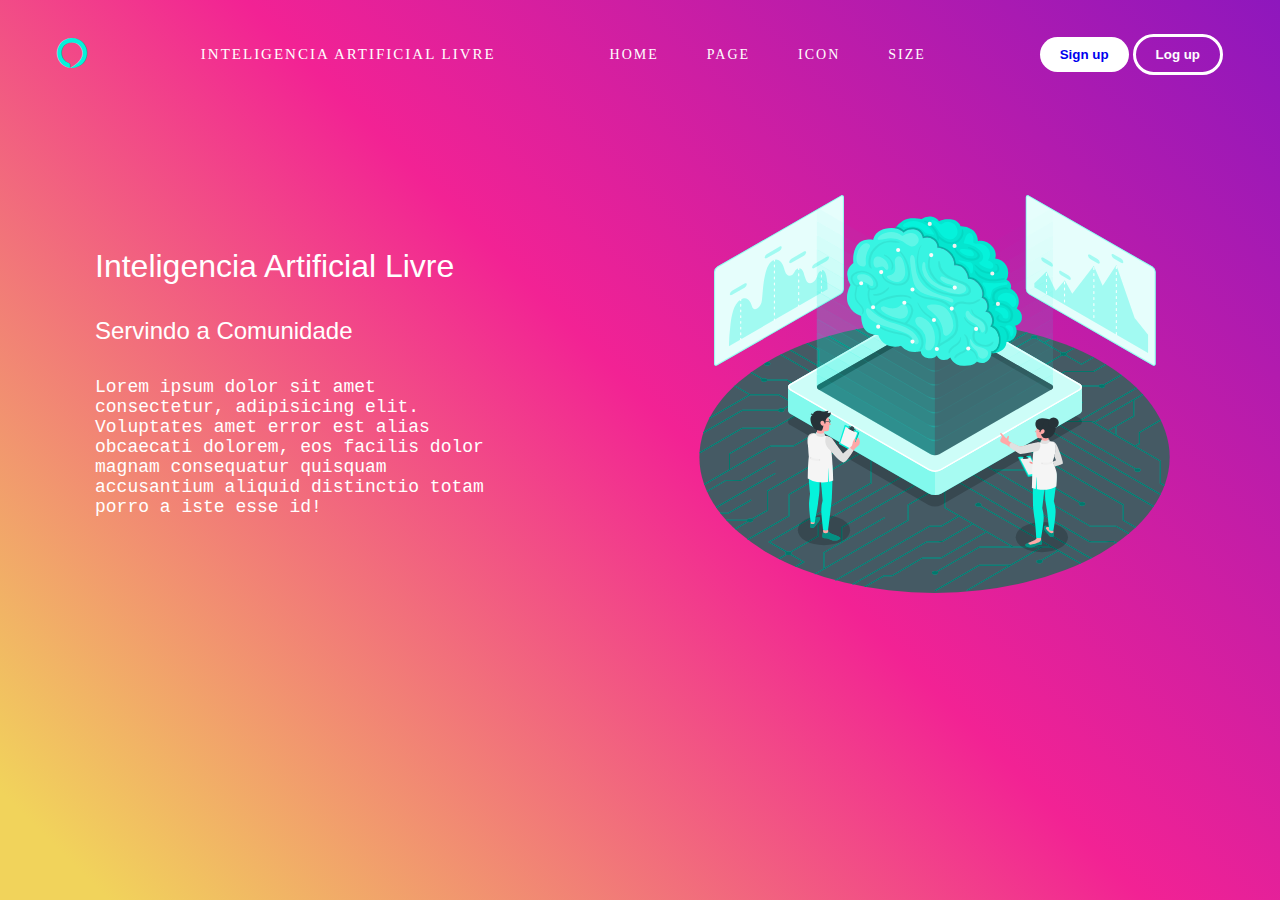
==== index.html @ b20aeb9f "Add files via upload" ====
<!DOCTYPE html>
<html lang="en">
<head>
    <meta charset="UTF-8">
    <meta name="viewport" content="width=device-width, initial-scale=1.0">
    <link rel="stylesheet" href="Styles/global.css">
    <link rel="stylesheet" href="https://cdn.jsdelivr.net/npm/bootstrap-icons@1.10.5/font/bootstrap-icons.css">
    <title>IAL</title>
</head>
<body>
    <header class="head_cabecalho">
        <!--<label for="check"></label>-->
        <!--<div class="menu_lateral_btn">
            <div class="line1"></div>
            <div class="line1"></div>
            <div class="line1"></div>
        </div>-->

        <div class="imagem_icone">
            <span class="icon"><i class="bi bi-alexa"></i></span>
        </div>

        <div class="nome">
            <a href="#">Inteligencia Artificial Livre</a>
        </div><!--Fim Nome-->

        <nav class="nav_cab_line_1">
            <ul class="nav_list_1">
                <li class="nav_item_1"><a href="#" class="nav_link_1">Home</a></li>
                <li class="nav_item_1"><a href="#" class="nav_link_1">Page</a></li>
                <li class="nav_item_1"><a href="#" class="nav_link_1">Icon</a></li>
                <li class="nav_item_1"><a href="#" class="nav_link_1">Size</a></li>
            </ul>
        </nav>

        <div class="btn_login">
            <button class="btn_sign"><a href="#">Sign up</a></button>
            <button class="btn_log"><a href="#">Log up</a></button>
        </div>
    </header>

    <main class="main_corpo">
        <section class="main_content">
            <article class="main_content_text">
                <h1>Inteligencia Artificial Livre</h1>
                <h2>Servindo a Comunidade</h2>
                <p>
                    Lorem ipsum dolor sit amet consectetur, adipisicing elit. Voluptates amet error est alias obcaecati dolorem, eos facilis dolor magnam consequatur quisquam accusantium aliquid distinctio totam porro a iste esse id!
                </p>
            </article>
            <img class="main_content_img" src="Assets/artificial-intelligence-animate (1).svg" alt="Machine">
        </section>
    </main>

    <footer class="foot_rodape">
        
    </footer>
</body>
</html>
---- Styles/global.css ----
@import url('header.css');
@import url('main.css');
*{
    padding: 0;
    margin: 0;
    box-sizing: border-box;
}

:root{
    --text: #EDF1F7;
    --red: #C51212;
    --blue: #0041C2;
    --green: #14B02D;
    --yellow: #ffc12b;
    --princPink: #F22294;
    --altPink: #F25ECB;
    --princYellow: #FFDB4A;
    --altYellow: #f1d35b;
    --princBlue: #044BD9;
    --princCian: #05F2DB;
    --princeRoxo: #8e17bd;
    --altRoxo: #8f21bb;
}

body{
    width: 100%;
    height: 100vh;
    background-image: linear-gradient(45deg,var(--altYellow) 5%,var(--princPink),var(--princeRoxo));
}
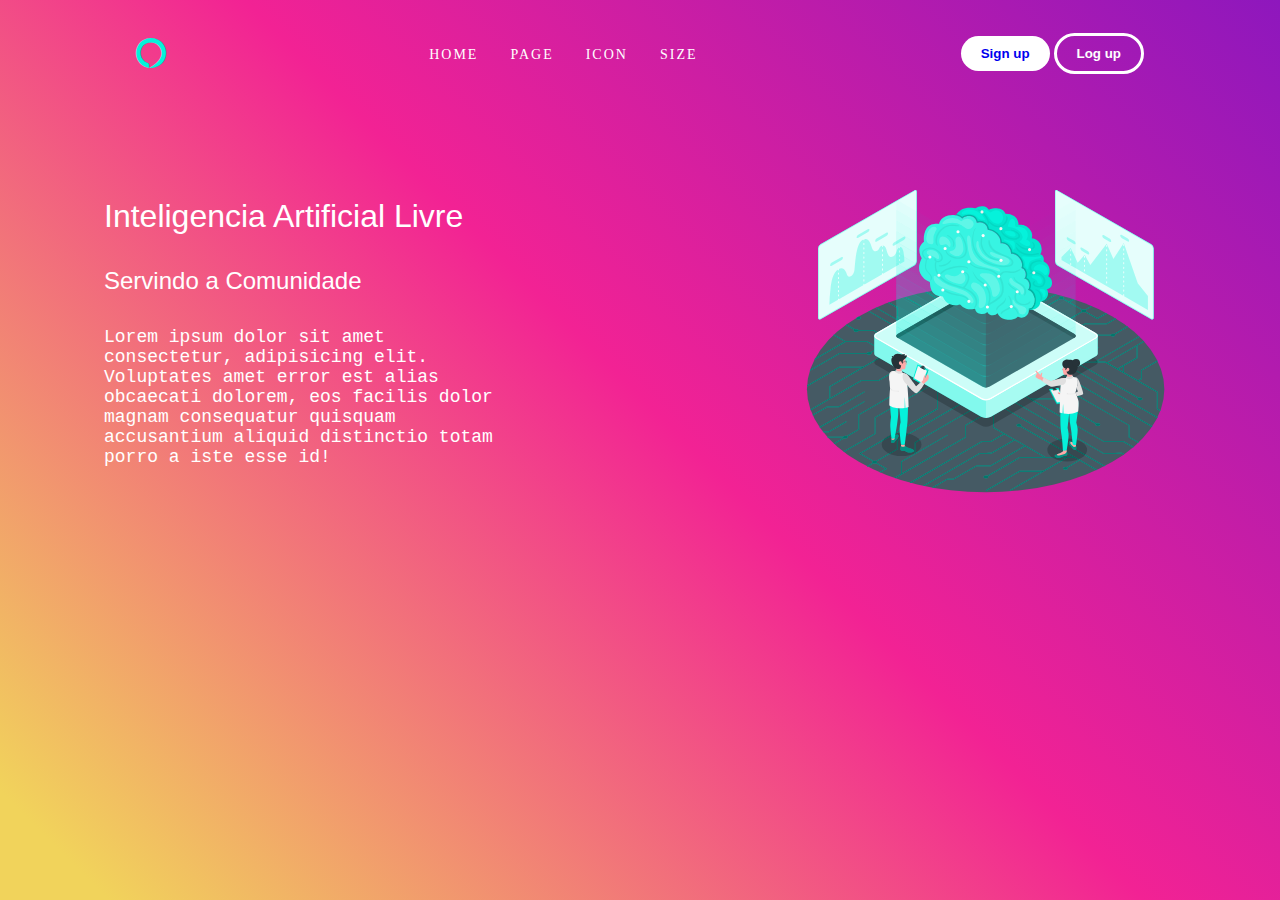
==== commit e710ea4d: "Versão responsiva" ====
--- a/index.html
+++ b/index.html
@@ -5,6 +5,7 @@
     <meta name="viewport" content="width=device-width, initial-scale=1.0">
     <link rel="stylesheet" href="Styles/global.css">
     <link rel="stylesheet" href="https://cdn.jsdelivr.net/npm/bootstrap-icons@1.10.5/font/bootstrap-icons.css">
+    <link rel="stylesheet" href="https://fonts.googleapis.com/css2?family=Material+Symbols+Outlined:opsz,wght,FILL,GRAD@24,400,0,0" />
     <title>IAL</title>
 </head>
 <body>
--- a/Styles/global.css
+++ b/Styles/global.css
@@ -25,5 +25,11 @@
 body{
     width: 100%;
     height: 100vh;
-    background-image: linear-gradient(45deg,var(--altYellow) 5%,var(--princPink),var(--princeRoxo));
+    background-color: var(--princPink)
+}
+
+@media (min-width: 720px) {
+    body {
+        background-image: linear-gradient(45deg,var(--altYellow) 5%,var(--princPink),var(--princeRoxo));
+    }
 }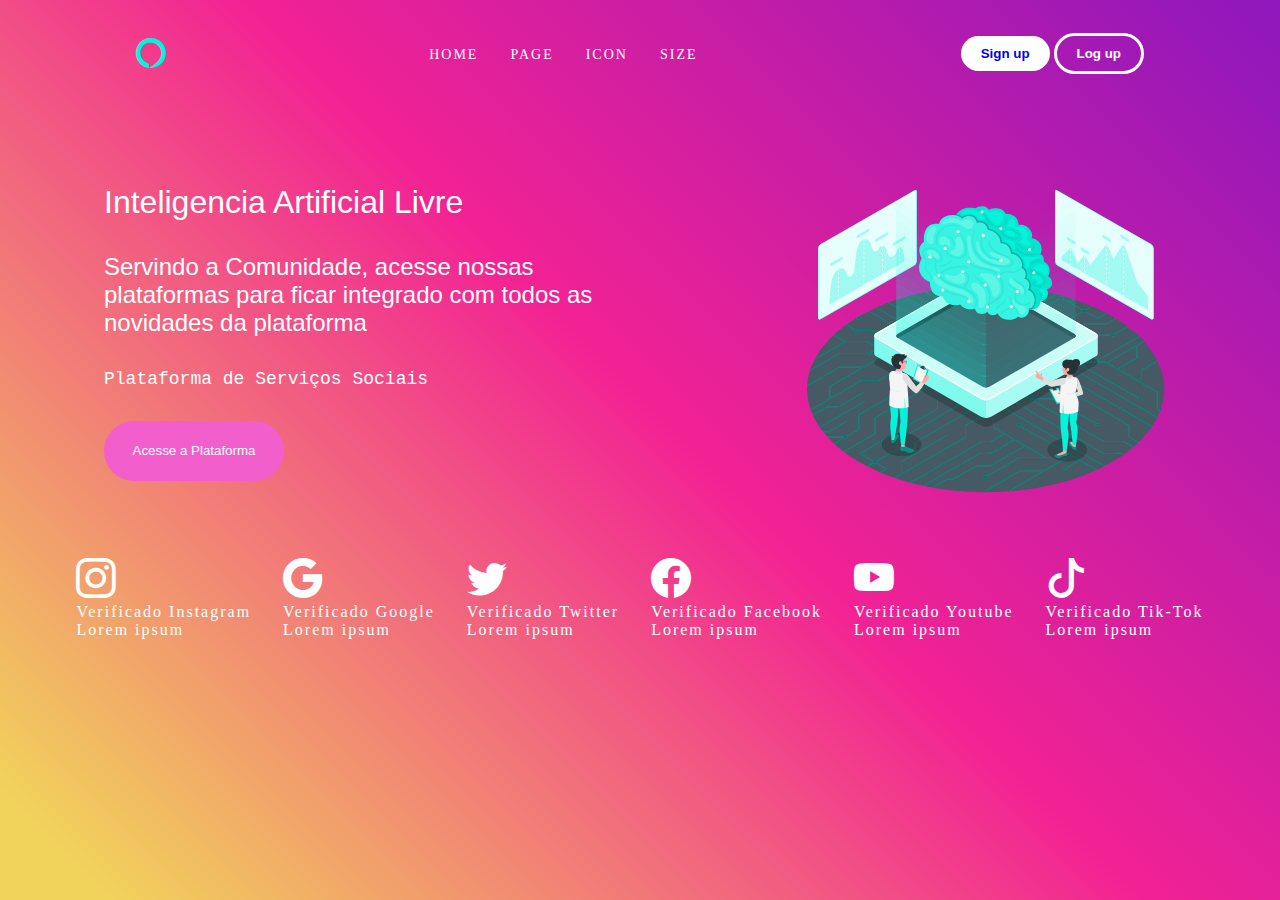
==== commit 82497387: "Update do index e Documentação" ====
--- a/index.html
+++ b/index.html
@@ -19,7 +19,7 @@
 
         <div class="imagem_icone">
             <span class="icon"><i class="bi bi-alexa"></i></span>
-        </div>
+        </div><!--Fim Icon-->
 
         <div class="nome">
             <a href="#">Inteligencia Artificial Livre</a>
@@ -32,25 +32,80 @@
                 <li class="nav_item_1"><a href="#" class="nav_link_1">Icon</a></li>
                 <li class="nav_item_1"><a href="#" class="nav_link_1">Size</a></li>
             </ul>
-        </nav>
+        </nav><!--Fim Nav-->
 
         <div class="btn_login">
             <button class="btn_sign"><a href="#">Sign up</a></button>
             <button class="btn_log"><a href="#">Log up</a></button>
-        </div>
-    </header>
+        </div><!--Fim Btn-->
+    </header><!--Fim do Cabecalho-->
 
     <main class="main_corpo">
-        <section class="main_content">
-            <article class="main_content_text">
-                <h1>Inteligencia Artificial Livre</h1>
-                <h2>Servindo a Comunidade</h2>
-                <p>
-                    Lorem ipsum dolor sit amet consectetur, adipisicing elit. Voluptates amet error est alias obcaecati dolorem, eos facilis dolor magnam consequatur quisquam accusantium aliquid distinctio totam porro a iste esse id!
-                </p>
+        <section class="first_main">
+            <article class="main_content">
+                <aside class="main_content_text">
+                    <h1>Inteligencia Artificial Livre</h1>
+                    <h2>Servindo a Comunidade, acesse nossas plataformas para ficar integrado com todos as novidades da plataforma</h2>
+                    <p>Plataforma de Serviços Sociais</p>
+                    <button>Acesse a Plataforma</button>
+                </aside>
+                <img class="main_content_img" src="Assets/artificial-intelligence-animate (1).svg" alt="Machine">
             </article>
-            <img class="main_content_img" src="Assets/artificial-intelligence-animate (1).svg" alt="Machine">
-        </section>
+            <article class="main_content_2">
+                <nav class="main_content_2_logo">
+                    <ul class="main_content_2_nav_list">
+                        <li class="main_nav_item">
+                            <a href="" class="nav_link_2">
+                                <span class="main_icon"><i class="bi bi-instagram"></i></span>
+                                <p>Verificado Instagram<br>Lorem ipsum</p>
+                            </a>
+                        </li>
+                        <li class="main_nav_item">
+                            <a href="" class="nav_link_2">
+                                <span class="main_icon"><i class="bi bi-google"></i></span>
+                                <p>Verificado Google<br>Lorem ipsum</p>
+                            </a>
+                        </li>
+                        <li class="main_nav_item">
+                            <a href="" class="nav_link_2">
+                                <span class="main_icon"><i class="bi bi-twitter"></i></span>
+                                <p>Verificado Twitter<br>Lorem ipsum</p>
+                            </a>
+                        </li>
+                        <li class="main_nav_item">
+                            <a href="" class="nav_link_2">
+                                <span class="main_icon"><i class="bi bi-facebook"></i></span>
+                                <p>Verificado Facebook<br>Lorem ipsum</p>
+                            </a>
+                        </li>
+                        <li class="main_nav_item">
+                            <a href="" class="nav_link_2">
+                                <span class="main_icon"><i class="bi bi-youtube"></i></span>
+                                <p>Verificado Youtube<br>Lorem ipsum</p>
+                            </a>
+                        </li>
+                        <li class="main_nav_item">
+                            <a href="" class="nav_link_2">
+                                <span class="main_icon"><i class="bi bi-tiktok"></i></span>
+                                <p>Verificado Tik-Tok<br>Lorem ipsum</p>
+                            </a>
+                        </li>
+                    </ul>
+                </nav>
+            </article>
+        </section><!--Fim Section.First_Main-->
+
+        <!--<section class="second_main">
+            <article class="second_main_content_text">
+                <h1>Olá Mundo</h1>
+                <h2>Olá Mundo</h2>
+                <h3>Olá Mundo</h3>
+                <h4>Olá Mundo</h4>
+                <h5>Olá Mundo</h5>
+                <h6>Olá Mundo</h6>
+            </article>
+            
+        </section><!--Fim Section.Second_Main-->
     </main>
 
     <footer class="foot_rodape">
--- a/Styles/global.css
+++ b/Styles/global.css
@@ -17,6 +17,8 @@
     --princYellow: #FFDB4A;
     --altYellow: #f1d35b;
     --princBlue: #044BD9;
+    --altBlue: #2564e0;
+    --desqBlue: #3572eb;
     --princCian: #05F2DB;
     --princeRoxo: #8e17bd;
     --altRoxo: #8f21bb;
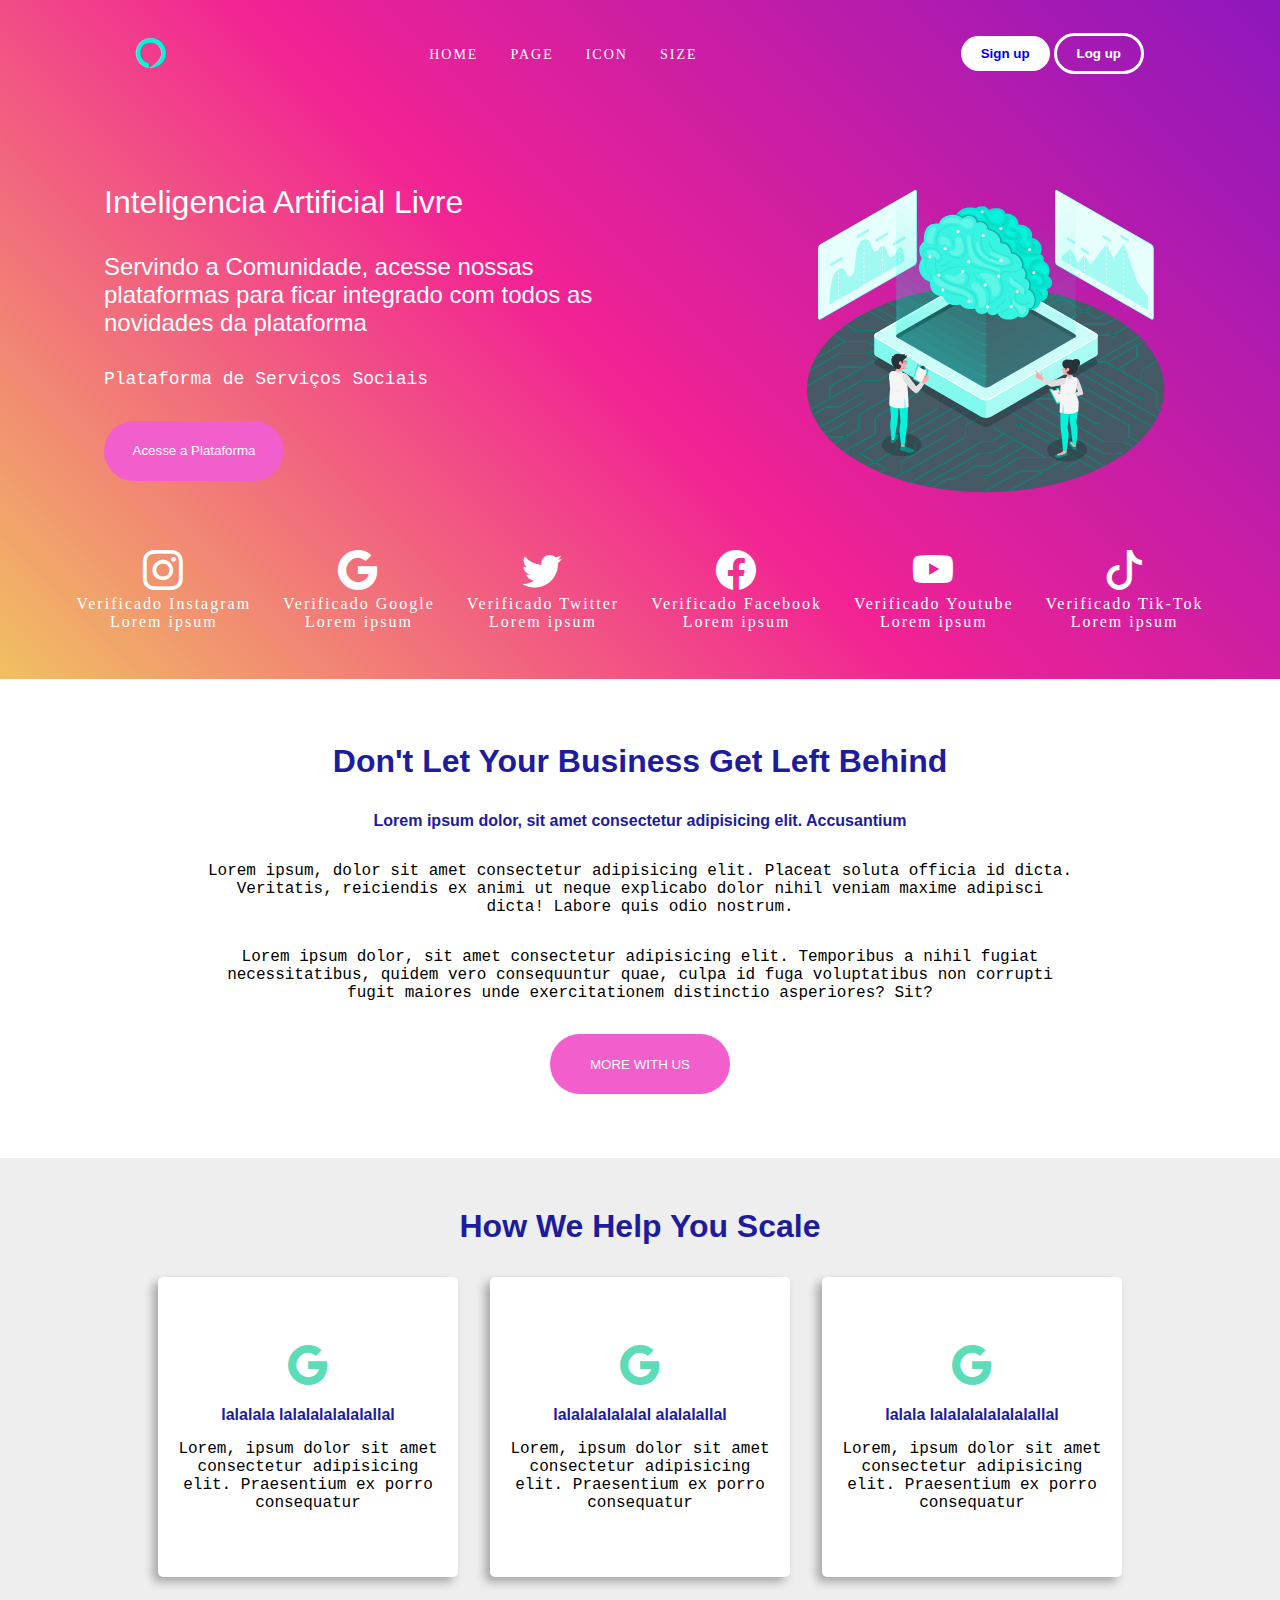
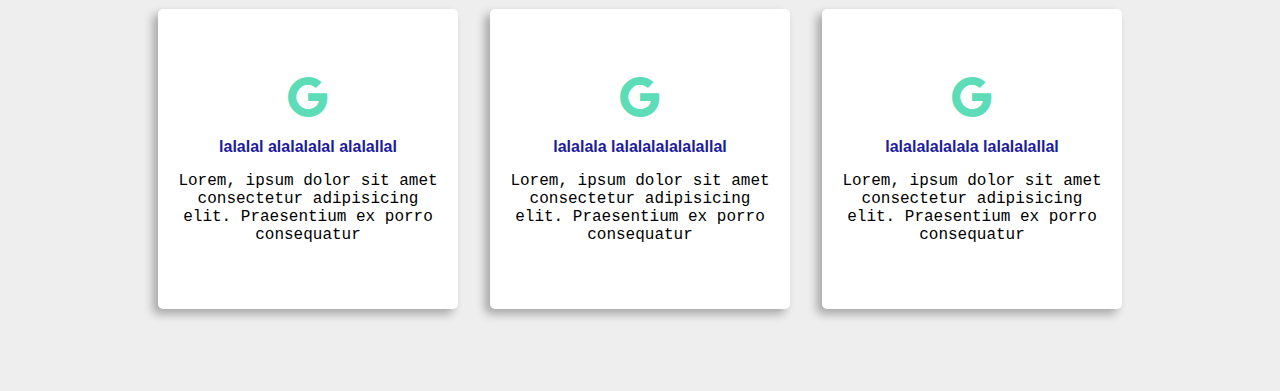
==== commit 3aaa85fb: ":rocket: implementação dos cards" ====
--- a/index.html
+++ b/index.html
@@ -93,19 +93,58 @@
                     </ul>
                 </nav>
             </article>
-        </section><!--Fim Section.First_Main-->
+        </section>
+        <section class="infos">
+            <article class="texto-infos">
+                <h2>Don't Let Your Business Get Left Behind</h2>
+                <h3>Lorem ipsum dolor, sit amet consectetur adipisicing elit. Accusantium</h3>
+                <p>Lorem ipsum, dolor sit amet consectetur adipisicing elit. Placeat soluta officia id dicta. Veritatis, reiciendis ex animi ut neque explicabo dolor nihil veniam maxime adipisci dicta! Labore quis odio nostrum.</p>
+                <p>Lorem ipsum dolor, sit amet consectetur adipisicing elit. Temporibus a nihil fugiat necessitatibus, quidem vero consequuntur quae, culpa id fuga voluptatibus non corrupti fugit maiores unde exercitationem distinctio asperiores? Sit?</p>
+                <button>MORE WITH US</button>
+            </article>
+            <article class="cards-infos">
+                <h2>How We Help You Scale</h2>
 
-        <!--<section class="second_main">
-            <article class="second_main_content_text">
-                <h1>Olá Mundo</h1>
-                <h2>Olá Mundo</h2>
-                <h3>Olá Mundo</h3>
-                <h4>Olá Mundo</h4>
-                <h5>Olá Mundo</h5>
-                <h6>Olá Mundo</h6>
+                <div class="container-infos">
+                    <div class="card-infos">
+                        <span class="main_icon"><i class="bi bi-google"></i></span>
+                        <h4>lalalala lalalalalalalallal</h4>
+                        <p>Lorem, ipsum dolor sit amet consectetur adipisicing elit. Praesentium ex porro consequatur</p>
+                    </div>
+
+                    <div class="card-infos">
+                        <span class="main_icon"><i class="bi bi-google"></i></span>
+                        <h4>lalalalalalalal alalalallal</h4>
+                        <p>Lorem, ipsum dolor sit amet consectetur adipisicing elit. Praesentium ex porro consequatur</p>
+                    </div>
+
+                    <div class="card-infos">
+                        <span class="main_icon"><i class="bi bi-google"></i></span>
+                        <h4>lalala lalalalalalalalallal</h4>
+                        <p>Lorem, ipsum dolor sit amet consectetur adipisicing elit. Praesentium ex porro consequatur</p>
+                    </div>
+
+                    <div class="card-infos">
+                        <span class="main_icon"><i class="bi bi-google"></i></span>
+                        <h4>lalalal alalalalal alalallal</h4>
+                        <p>Lorem, ipsum dolor sit amet consectetur adipisicing elit. Praesentium ex porro consequatur</p>
+                    </div>
+
+                    <div class="card-infos">
+                        <span class="main_icon"><i class="bi bi-google"></i></span>
+                        <h4>lalalala lalalalalalalallal</h4>
+                        <p>Lorem, ipsum dolor sit amet consectetur adipisicing elit. Praesentium ex porro consequatur</p>
+                    </div>
+
+                    <div class="card-infos">
+                        <span class="main_icon"><i class="bi bi-google"></i></span>
+                        <h4>lalalalalalala lalalalallal</h4>
+                        <p>Lorem, ipsum dolor sit amet consectetur adipisicing elit. Praesentium ex porro consequatur</p>
+                    </div>
+                </div>
+
             </article>
-            
-        </section><!--Fim Section.Second_Main-->
+        </section>
     </main>
 
     <footer class="foot_rodape">
--- a/Styles/global.css
+++ b/Styles/global.css
@@ -1,5 +1,6 @@
 @import url('header.css');
 @import url('main.css');
+
 *{
     padding: 0;
     margin: 0;
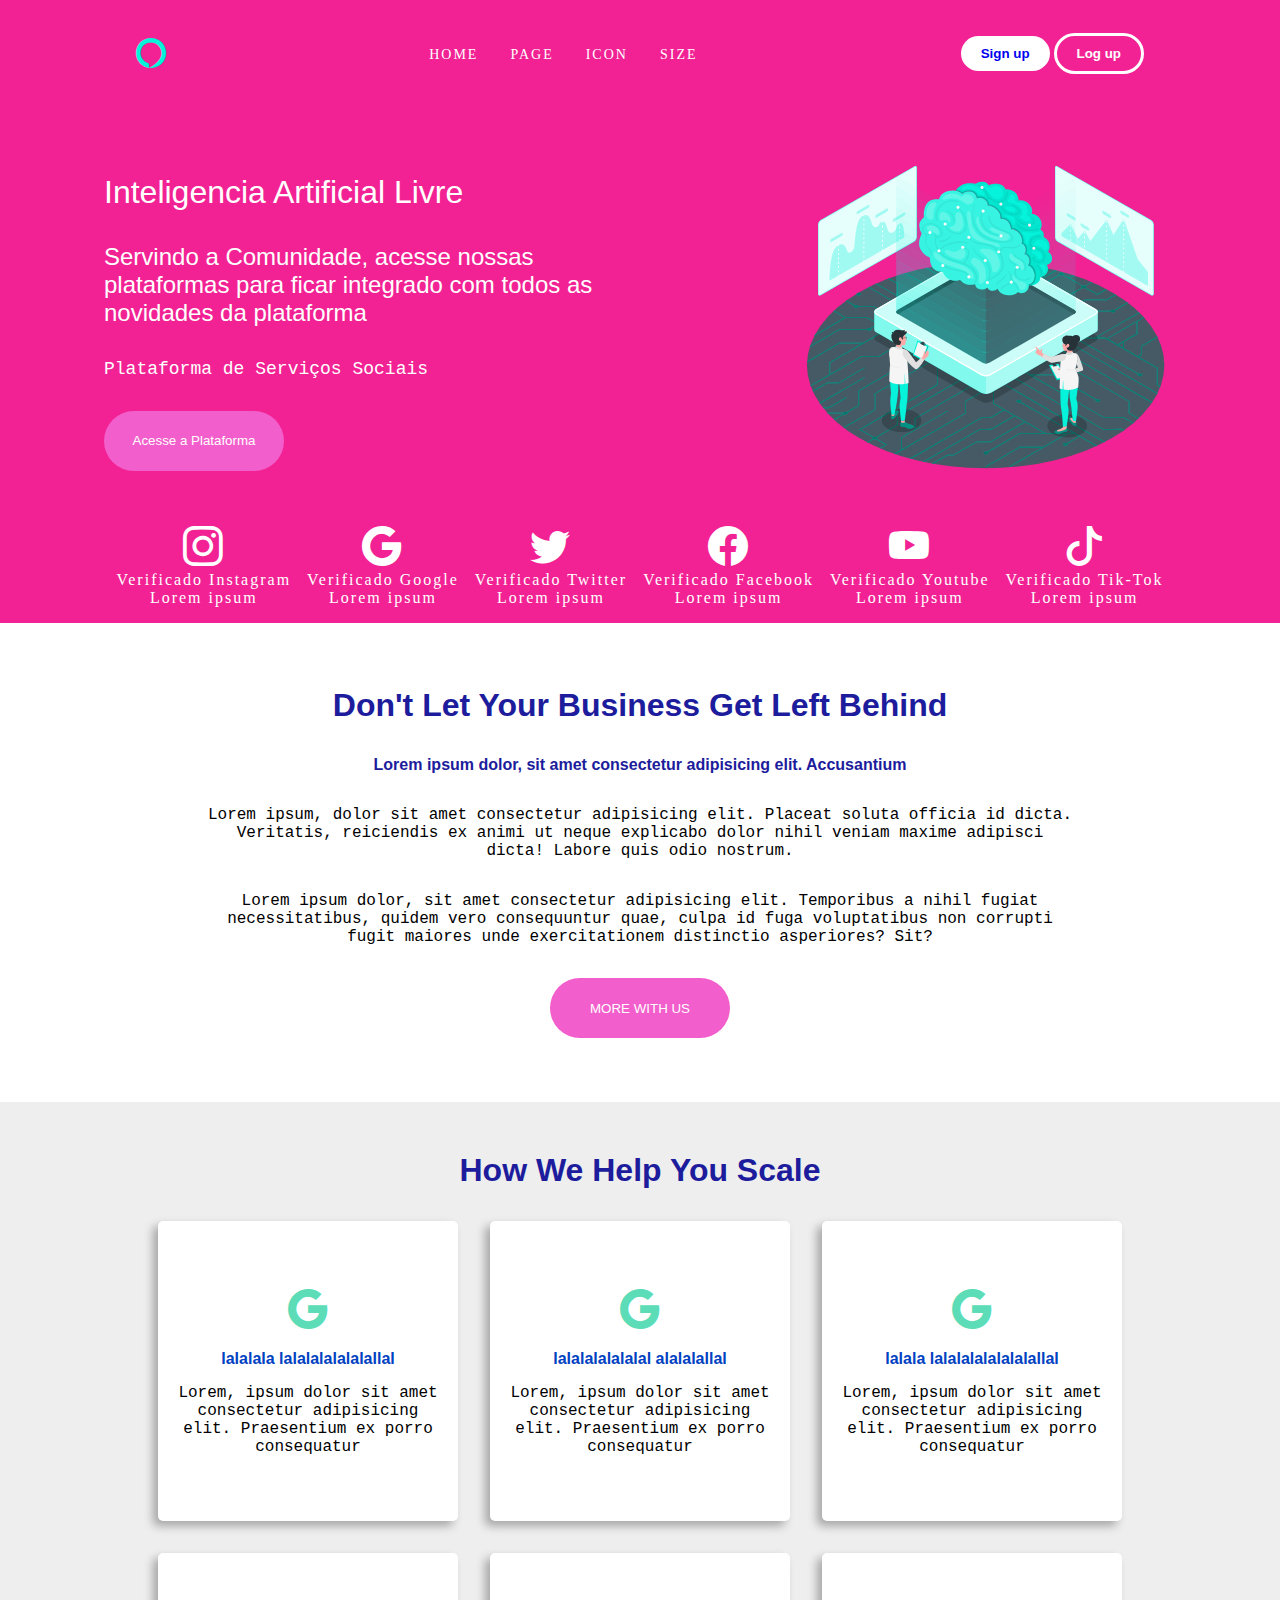
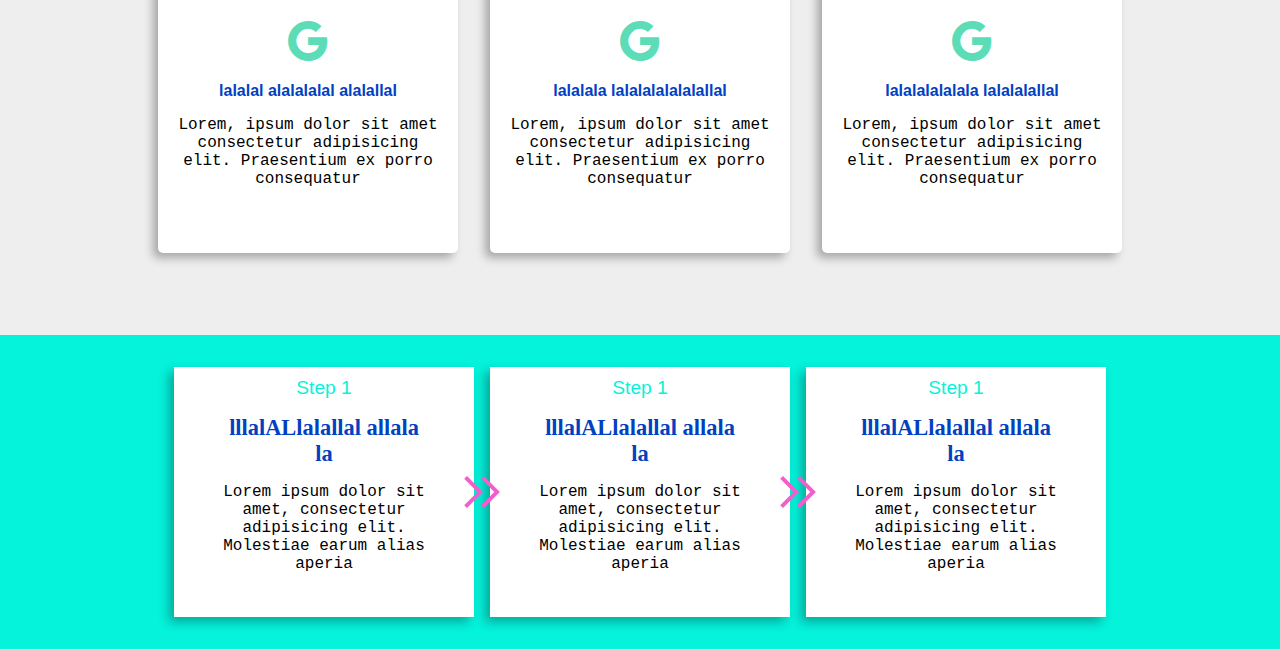
==== commit 3a10160a: ":rocket: adicionei o campo de blocos passo a passo" ====
--- a/index.html
+++ b/index.html
@@ -145,6 +145,39 @@
 
             </article>
         </section>
+        <section class="blocos_container">
+            <div class="bloco_item">
+                <span>Step 1</span>
+                <h4>lllalALlalallal allala la</h4>
+                <p>Lorem ipsum dolor sit amet, consectetur adipisicing elit. Molestiae earum alias aperia</p>
+            </div>
+
+            <i class="material-symbols-outlined">
+                keyboard_double_arrow_down
+            </i>
+            <i class="material-symbols-outlined">
+                keyboard_double_arrow_right
+            </i>
+
+            <div class="bloco_item">
+                <span>Step 1</span>
+                <h4>lllalALlalallal allala la</h4>
+                <p>Lorem ipsum dolor sit amet, consectetur adipisicing elit. Molestiae earum alias aperia</p>
+            </div>
+
+            <i class="material-symbols-outlined">
+                keyboard_double_arrow_down
+            </i>
+            <i class="material-symbols-outlined">
+                keyboard_double_arrow_right
+            </i>
+
+            <div class="bloco_item">
+                <span>Step 1</span>
+                <h4>lllalALlalallal allala la</h4>
+                <p>Lorem ipsum dolor sit amet, consectetur adipisicing elit. Molestiae earum alias aperia</p>
+            </div>
+        </section>
     </main>
 
     <footer class="foot_rodape">
--- a/Styles/global.css
+++ b/Styles/global.css
@@ -23,16 +23,13 @@
     --princCian: #05F2DB;
     --princeRoxo: #8e17bd;
     --altRoxo: #8f21bb;
+
+    --fonteTitulos: 'Franklin Gothic Medium', 'Arial Narrow', Arial, sans-serif;
+    --fonteParagrafos: 'Courier New', Courier, monospace;
 }
 
 body{
     width: 100%;
     height: 100vh;
     background-color: var(--princPink)
-}
-
-@media (min-width: 720px) {
-    body {
-        background-image: linear-gradient(45deg,var(--altYellow) 5%,var(--princPink),var(--princeRoxo));
-    }
 }